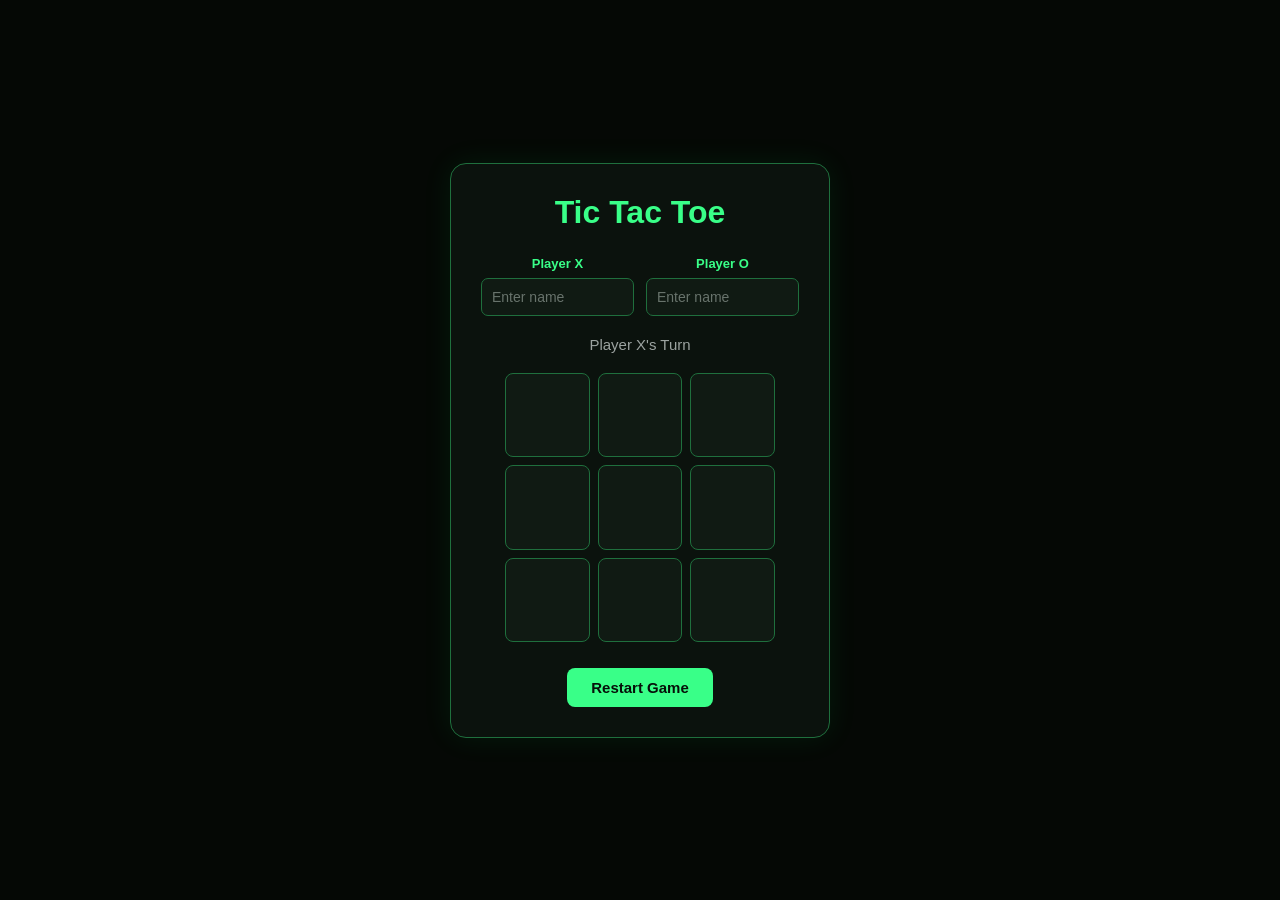
==== TicTacToe/index.html @ cca88e6b "Add tic tac toe project" ====
<!DOCTYPE html>
<html lang="en">
<head>
    <meta charset="UTF-8">
    <meta name="viewport" content="width=device-width, initial-scale=1.0">
    <title>Tic Tac Toe</title>

    <link rel="stylesheet" href="style.css">
</head>

<body>

    <main class="game">

        <h1>Tic Tac Toe</h1>

        <!-- Player Names -->
        <div class="players">

            <div class="player">
                <label for="playerX">Player X</label>
                <input
                    type="text"
                    id="playerX"
                    placeholder="Enter name"
                >
            </div>

            <div class="player">
                <label for="playerO">Player O</label>
                <input
                    type="text"
                    id="playerO"
                    placeholder="Enter name"
                >
            </div>

        </div>

        <p class="turn">Player X's Turn</p>

        <!-- Game Board -->
        <div class="board">

            <button class="cell" data-index="0"></button>
            <button class="cell" data-index="1"></button>
            <button class="cell" data-index="2"></button>

            <button class="cell" data-index="3"></button>
            <button class="cell" data-index="4"></button>
            <button class="cell" data-index="5"></button>

            <button class="cell" data-index="6"></button>
            <button class="cell" data-index="7"></button>
            <button class="cell" data-index="8"></button>

        </div>

        <button class="restart">Restart Game</button>

    </main>

    <script src="script.js"></script>

</body>
</html>
---- TicTacToe/style.css ----
* {
    margin: 0;
    padding: 0;
    box-sizing: border-box;
}

body {
    min-height: 100vh;

    display: flex;
    justify-content: center;
    align-items: center;

    background: #050805;
    color: white;

    font-family: Arial, sans-serif;
}

.game {
    width: 380px;
    padding: 30px;

    text-align: center;

    background: #0b120d;
    border: 1px solid #1f6f3d;
    border-radius: 16px;

    box-shadow: 0 0 30px rgba(0, 255, 100, 0.08);
}

h1 {
    margin-bottom: 25px;

    color: #39ff88;
    font-size: 32px;
}

/* ---------------- PLAYERS ---------------- */

.players {
    display: flex;
    gap: 12px;

    margin-bottom: 20px;
}

.player {
    flex: 1;

    display: flex;
    flex-direction: column;
    gap: 7px;
}

.player label {
    color: #39ff88;

    font-size: 13px;
    font-weight: bold;
}

.player input {
    width: 100%;

    padding: 10px;

    border: 1px solid #1f6f3d;
    border-radius: 7px;

    outline: none;

    background: #101a13;
    color: white;

    font-size: 14px;
}

.player input:focus {
    border-color: #39ff88;
}

.player input::placeholder {
    color: #68736c;
}

/* ---------------- TURN ---------------- */

.turn {
    margin-bottom: 20px;

    color: #9ca3a0;
    font-size: 15px;
}

/* ---------------- BOARD ---------------- */

.board {
    width: 270px;
    height: 270px;

    margin: 0 auto 25px;

    display: grid;

    grid-template-columns: repeat(3, 1fr);
    grid-template-rows: repeat(3, 1fr);

    gap: 8px;
}

.cell {
    width: 100%;
    height: 100%;

    border: 1px solid #1f6f3d;
    border-radius: 8px;

    background: #101a13;
    color: #39ff88;

    font-size: 42px;
    font-weight: bold;

    cursor: pointer;

    transition: 0.15s ease;
}

.cell:hover {
    background: #14251a;
    border-color: #39ff88;
}

.cell:disabled {
    cursor: default;
}

/* ---------------- RESTART ---------------- */

.restart {
    padding: 11px 24px;

    border: none;
    border-radius: 8px;

    background: #39ff88;
    color: #061009;

    font-size: 15px;
    font-weight: bold;

    cursor: pointer;

    transition: 0.2s ease;
}

.restart:hover {
    background: #20e66e;
    transform: translateY(-1px);
}

/* ---------------- MOBILE ---------------- */

@media (max-width: 450px) {

    .game {
        width: 90%;
        padding: 25px;
    }

    .board {
        width: 240px;
        height: 240px;
    }

    .cell {
        font-size: 36px;
    }
}
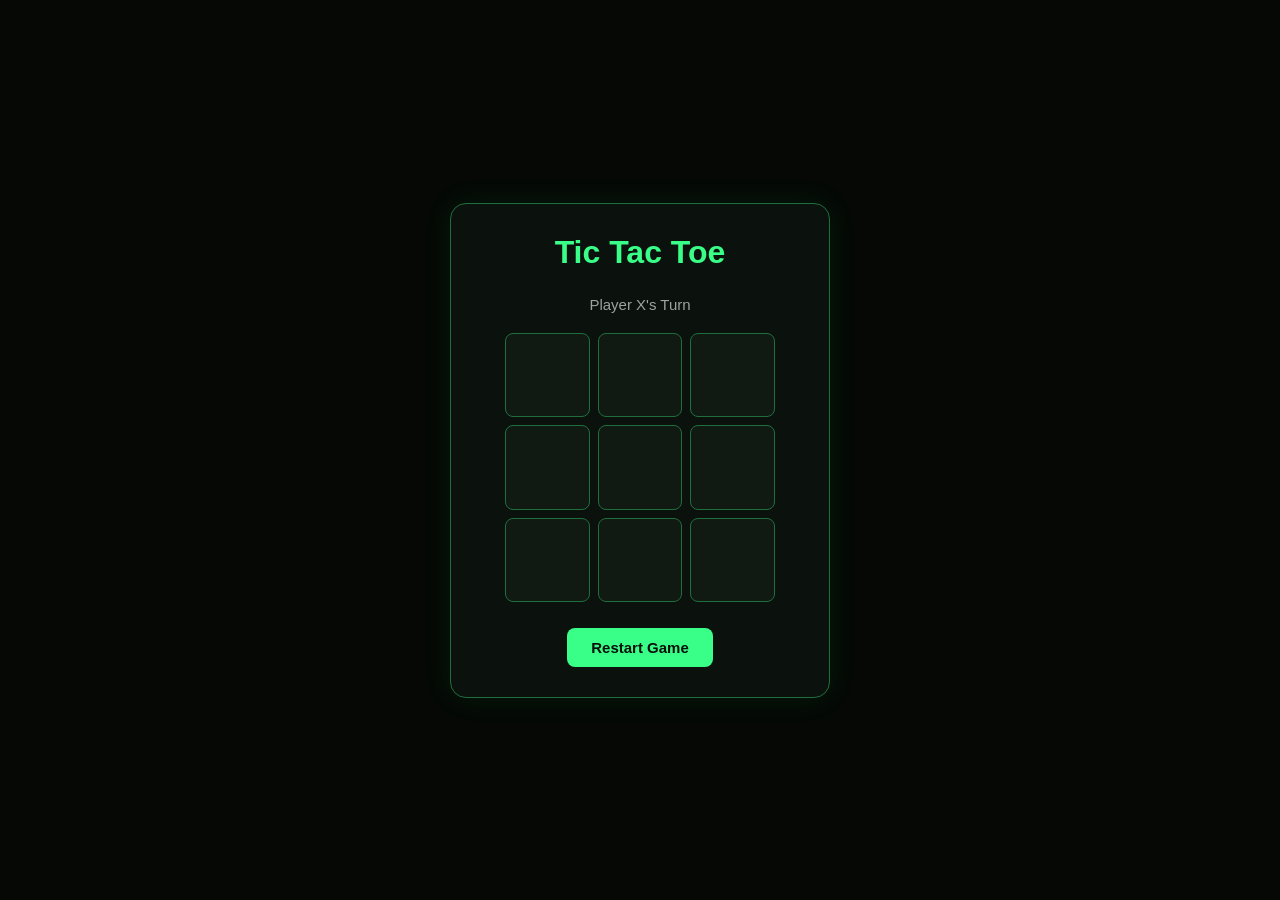
==== commit 1789ca8d: "project finished(not optimized yet)" ====
--- a/TicTacToe/index.html
+++ b/TicTacToe/index.html
@@ -15,27 +15,6 @@
         <h1>Tic Tac Toe</h1>
 
         <!-- Player Names -->
-        <div class="players">
-
-            <div class="player">
-                <label for="playerX">Player X</label>
-                <input
-                    type="text"
-                    id="playerX"
-                    placeholder="Enter name"
-                >
-            </div>
-
-            <div class="player">
-                <label for="playerO">Player O</label>
-                <input
-                    type="text"
-                    id="playerO"
-                    placeholder="Enter name"
-                >
-            </div>
-
-        </div>
 
         <p class="turn">Player X's Turn</p>
 
--- a/TicTacToe/style.css
+++ b/TicTacToe/style.css
@@ -39,51 +39,6 @@
 
 /* ---------------- PLAYERS ---------------- */
 
-.players {
-    display: flex;
-    gap: 12px;
-
-    margin-bottom: 20px;
-}
-
-.player {
-    flex: 1;
-
-    display: flex;
-    flex-direction: column;
-    gap: 7px;
-}
-
-.player label {
-    color: #39ff88;
-
-    font-size: 13px;
-    font-weight: bold;
-}
-
-.player input {
-    width: 100%;
-
-    padding: 10px;
-
-    border: 1px solid #1f6f3d;
-    border-radius: 7px;
-
-    outline: none;
-
-    background: #101a13;
-    color: white;
-
-    font-size: 14px;
-}
-
-.player input:focus {
-    border-color: #39ff88;
-}
-
-.player input::placeholder {
-    color: #68736c;
-}
 
 /* ---------------- TURN ---------------- */
 
